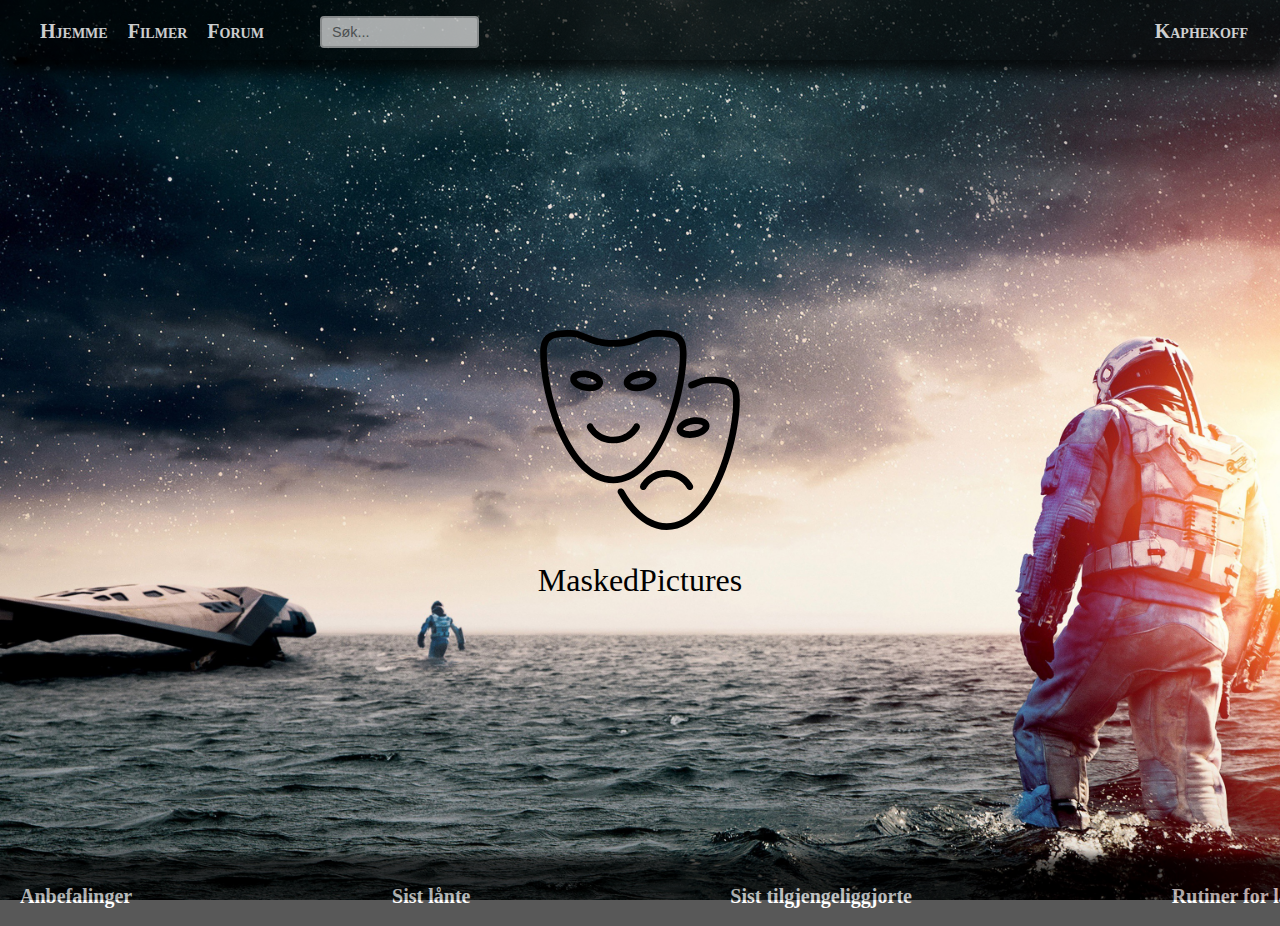
==== index.html @ 5733257c "ymse" ====
<!DOCTYPE html>
<html>
<head>
	<!-- Vi har benyttet title og icon for å sette inn tittel og fanebildet -->
	<title> MaskedPictures </title>
	<link rel="icon" href="pics/teat.png">
	<link rel="stylesheet" type="text/css" href="css/stylesheet.css">
	<link rel="stylesheet" type="text/css" href="css/androidtest.css">
	<style type="text/css">
		.fyll { /*Bakgrunnsbilde varierer fra side til side, og legges derfor inn direkte i html-doc*/
			background-image: url("pics/stella.jpg");
		}
	</style>
	<script type="text/javascript" src="scripts/buttons.js"></script>
	<meta charset="utf-8">
	<meta name="viewport" content="width=device-width, intial-scale=1">
</head>


<body>
	<div class="container">
		<div class="fyll">
			<div class="header">
				<div id="upperHead">
					<div class="mainbar">
						<ul>
							<li> <a href="index.html"> Hjemme </a></li>
							<li> <a href="filmer.html"> Filmer </a></li>
							<li> <a href="#"> Forum </a></li>

						</ul>
					</div><!--.mainbar-->

					<div class="søkefelt"> <!--Flyttet hit for androidtest-->
						<form><input type="text" name="søk" placeholder="Søk..."></form>
					</div><!--.søkefelt-->

					<div class="menyKnapp">
						<ul>
							<li class="meny" id="kaphe"> <a href="#"> Kaphekoff </a> 
								<div class="dropned">
									<a href="#"> Mine lån </a>
									<a href="#"> Min ønskeliste </a>
									<a href="#" title="Trykk her for å logge inn/ut" id="loggUtInn" onclick="loggUtInn();return false">Logg ut</a>
								</div>
							</li>
						</ul>
					</div><!--.menyKnapp-->
					<div class="mobilMeny">
						<a href="#" id="menyIkon" onclick="sprettMeny();return false"><img src="pics/menu-512.png" alt="menu button"></a>
					</div><!--.mobilMeny-->
				</div><!--#upperHead-->
				<div id="mobildrop">
					<ul>
						<li> <a href="index.html"> Hjemme </a></li>
						<li> <a href="filmer.html"> Filmer </a></li>
						<li> <a href="#"> Forum </a></li>
					</ul>
				</div>
			</div><!--.header-->
			<div class="logo">
				<img id="teat" src="pics/teat.svg" alt="Logo">
				<p> MaskedPictures </p>
			</div>

			<div id="allContent">
				<ul id="filmList">

					<li class="meny"> <a href="#">Anbefalinger</a>
						<div class="dropOpp">
							<div class="miniContent">
								<img class="miniPicture" src="pics/theint.jpg" alt="Intouchables">
								<p class="miniText">

									<a href="theint.html">The Intouchables (2011) </a>


								</p>
							</div>	<!--movieContent-->
						</div>
					</li>

					<li class="meny"> <a href="#">Sist lånte</a>
						<div class="dropOpp">
							<div class="miniContent">
								<img class="miniPicture" src="pics/lb2.jpg" alt="Lunchbox">
								<p class="miniText">

									<a href="Lunchbox.html">The Lunchbox (2013) </a>


								</p>
							</div>	<!--movieContent-->



							<div class="miniContent">
								<img class="miniPicture" src="pics/theint.jpg" alt="Inouchables">
								<p class="miniText">

									<a href="theint.html">The Intouchables (2011) </a>


								</p>
							</div>	<!--movieContent-->
						</div>
					</li>

					<li class="meny"> <a href="#">Sist tilgjengeliggjorte</a>
						<div class="dropOpp">
							<div class="miniContent">
								<img class="miniPicture" src="pics/mi_1.jpg" alt="Mission Impossible">
								<p class="miniText">

									<a href="MI.html">Mission:Impossible (1996) </a>


								</p>
							</div>	<!--movieContent-->
						</div>
					</li>

					<li class="meny"> <a href="#">Rutiner for lån</a>
						<div id="rutineDrop">
							<div id="rutineContent">
								<div id="rutineText">
									<p> Rutiner <br><br>
										1. Følgende kan låne: staben ved Institutt for informasjons- og medievitenskap, studenter ved instituttet, på grunnlag av faglig begrunnelse, andre ved UIB etter særlig avtale for et avgrenset tidsrom eller for et avgrenset prosjekt.
										<br><br>
										2. Bestillnger vil bli effektuert hver arbeidsdag mellom klokken 14:00 og 15:00.
										<br><br>
										3. Ansatte ved instituttet får filmen lagt i posthyllen, studenter og andre får tilbakemelding om hvor og når filmen kan hentes.
										<br><br>
										4. For alt utlån gjelder en generell regel om lånetid på 1 uke, som kan forlenges med ytterlige en uke. Ønskes en film lånt over en lengre periode må dette begrunnes, og hver enkelt forespørsel vil bli vurdert.
										<br><br>
										5. Film skal leveres tilbake i posthyllen merket retur av film

									</p>
								</div>
							</div>
						</div>
					</li>
				</ul>
			</div>
		</div><!--.fyll-->
	</div><!--.container-->
</body>
</html>
---- css/stylesheet.css ----
body, html {
	/*background: -webkit-repeating-linear-gradient(#cccccc,#dddddd,#eeeeee,#dddddd,#cccccc);
	background: repeating-linear-gradient(#cccccc,#dddddd,#cccccc);*/
	background: url('pics/blaa.jpg');
	margin: 0;
	padding: 0;
	height: 100%;
	min-height: 100%;
}

.container { /*Pakker inn alt innenfor body */
	height: 100%;
	max-width: 100%;
	margin: 0 auto;

	display: -webkit-box;
	display: -ms-flexbox;
	display: flex;
	-webkit-box-orient: vertical;
	-webkit-box-direction: normal;
	-ms-flex-direction: column;
	flex-direction: column;
}


.fyll { /*Pakker inn alt som skal vises før man blar nedover på siden*/
	background-size: cover;
	background-repeat: no-repeat;
	background-position: center;
	background-attachment: fixed;

	height: 100%;
	width: 100%;

	display: -webkit-box;
	display: -ms-flexbox;
	display: flex;
	-webkit-box-flex: 0;
	-ms-flex: 0 0 auto;
	flex: 0 0 auto;
	-webkit-box-orient: vertical;
	-webkit-box-direction: normal;
	-ms-flex-direction: column;
	flex-direction: column;
	-webkit-box-pack: top;
	-ms-flex-pack: top;
	justify-content: top;
	-webkit-box-align: center;
	-ms-flex-align: center;
	align-items: center;
}


.header { /*Pakker inn alle elementene i header*/
	background: rgba(0, 0, 0, 0.65);
	box-shadow: 0px 8px 16px 4px rgba(0, 0, 0, 0.8);

	font-size: 20px;
	font-weight: 600;
	font-family: "Bebas Kai";
	font-variant-caps: small-caps;

	min-height: 60px;
	height: 60px;
	width: 100%;
	max-width: 1600px;
	border-radius: 0 0 10px 10px;
	
	display: -webkit-box;
	display: -ms-flexbox;
	display: flex;
	-webkit-box-orient: vertical;
	-webkit-box-direction: normal;
	    -ms-flex-direction: column;
	        flex-direction: column;
}

#upperHead {
	display: -webkit-box;
	display: -ms-flexbox;
	display: flex;
	-webkit-box-orient: horizontal;
	-webkit-box-direction: normal;
	-ms-flex-direction: row;
	flex-direction: row;
	-webkit-box-align: center;
	-ms-flex-align: center;
	align-items: center;
	-webkit-box-pack: justify;
	-ms-flex-pack: justify;
	justify-content: space-between;
}

.header a {
	list-style-type: none;
	text-decoration: none;
	color: white;
}

.header ul {
	list-style-type: none;
}

.mainbar ul, .menyKnapp ul, .dropned {
	opacity: 0.8;

	display: -webkit-box;
	display: -ms-flexbox;
	display: flex;
}

.mainbar ul {
	width: 100%;

	-webkit-box-pack: justify;
	-ms-flex-pack: justify;
	justify-content: space-between;
}

.mainbar li:hover {
	font-size: 22px;
	-webkit-transition-duration: 0.05s;
	transition-duration: 0.05s;
}

.søkefelt {
	opacity: 0.65;

	margin-left: 6rem;

	-webkit-box-flex: 1;
	-ms-flex-positive: 1;
	flex-grow: 1;
}

.søkefelt input[type=text] { /* CSS for å tilpasse søkefeltet når det strekker seg */
	background-color: white;

	font-size: 0.9rem;

	width: 20%;
	min-width: 150px;
	border: 2px solid #ccc;
	border-radius: 4px;
	padding: 6px 30px 6px 10px;

	box-sizing: border-box;
	-webkit-transition: width 0.4s ease-in-out;
	transition: width 0.4s ease-in-out;
}

.søkefelt input[type=text]:focus {
	width: 30%;
}

.menyKnapp {
	margin-right: 2rem;
}

.dropned {
	background-color: black;
	box-shadow: 0px 8px 16px 0px black;
	position: absolute;

	text-align: center;

	border-radius: 10px;

	display: none;
	-webkit-box-orient: vertical;
	-webkit-box-direction: normal;
	-ms-flex-direction: column;
	flex-direction: column;
}

.dropned a {
	padding: 15px 15px;
	text-decoration: none;
	display: block;
	border-radius: 10px;
}

#kaphe:hover .dropned {
	display: -webkit-box;
	display: -ms-flexbox;
	display: flex;
}

.mobilMeny, #mobildrop {
	color: white;

	display: none;
	-webkit-box-orient: vertical;
	-webkit-box-direction: normal;
    -ms-flex-direction: column;
	flex-direction: column;
	justify-content: space-around;
}

#menyIkon img {
	width: 40px;
	height: 40px;
}

#mobildrop {
	font-size: 24px;
	font-weight: 600;

	margin: 0;
}

#mobildrop * {
	margin: 10px 0;
	margin-left: -4px;
}

@media (max-width: 650px) {
	/*mediaqueries som håndterer header på mobile enheter*/
	.header {
		font-size: 3.2vw;

		height: auto;
		min-height: 0;
	}

	.søkefelt {
		margin: 0;

		-webkit-box-flex: 1;
		-ms-flex-positive: 1;
		flex-grow: 1;
	}

	.søkefelt input[type=text] {
		margin: 0;
		width: 100%;

		-webkit-box-flex: 1;
	    -ms-flex-positive: 1;
        flex-grow: 1;
	}

	.søkefelt input[type=text]:focus {
		width: 100%;
	}

	.mainbar, .mainbar *, #kaphe {
		display: none;
	}

	.mobilMeny * {
		display: -webkit-box;
		display: -ms-flexbox;
		display: flex;
		-webkit-box-orient: vertical;
		-webkit-box-direction: normal;
	    -ms-flex-direction: column;
        flex-direction: column;
	}

	#mobildrop {
		list-style-type: none;
	}

	.mobilMeny, #menyIkon, #menyIkon img {	
		margin: 1px;

		display: -webkit-box;
		display: -ms-flexbox;
		display: flex;
	}

	#mobildrop {
		display: none;
	}

	.logo {
		font-size: 5vw;
	}

	#teat {
		height: 30vw;
	}
}
/*
Her slutter header-elementer---------------------------------------------------------
*/


.logo { /*Pakker inn MaskedPictures-logo og tekst*/
	font-size: 2rem;
	font-family: impact;
	text-align: center;

	height: 100%;
	
	display: -webkit-box;
	display: -ms-flexbox;	
	display: flex;
	-webkit-box-orient: vertical;
	-webkit-box-direction: normal;
	-ms-flex-direction: column;
	flex-direction: column;
	-webkit-box-pack: center;
	-ms-flex-pack: center;
	justify-content: center;
}

#teat {
	height: 200px;
}
/*
Her slutter fyll-elementer---------------------------------------------------------
*/

#allContent {

}

#filmList{
    position: absolute;
    -webkit-transform: translate(-50%, 50%);
	transform: translate(-50%, 50%);
    margin-top: -5%;
    background-color: black;
	box-shadow: 0px 0px 10px 10px black;
	opacity: 0.65;
	font-size: 20px;
	font-weight: 600;
	font-family: "Bebas Kai";
	min-height: 60px;
	width: 100%;
	max-width: 1600px;
	border-radius: 10px 10px 10px 10px;
	display: -webkit-box;
	display: -ms-flexbox;
	display: flex;
	-webkit-box-orient: horizontal;
	-webkit-box-direction: normal;
	-ms-flex-direction: row;
	flex-direction: row;
	-webkit-box-align: center;
	-ms-flex-align: center;
	align-items: center;
	-webkit-box-pack: justify;
	-ms-flex-pack: justify;
	justify-content: space-between;
    
}


.meny a{
    list-style-type: none;
	text-decoration: none;
	color: white;

}

.dropOpp {
	background-color: black;
	box-shadow: 0px 8px 16px 0px black;
	position: absolute;
    margin-left: -2%;
	text-align: center;
	border-radius: 10px;
	display: none;
	-webkit-box-orient: vertical;
	-webkit-box-direction: normal;
	-ms-flex-direction: column;
	flex-direction: column;
}

.dropOpp a {
	padding: 15px 15px;
	text-decoration: none;
	display: block;
	border-radius: 10px;
    
}

.meny:hover .dropOpp {
	display: -webkit-box;
	display: -ms-flexbox;
	display: flex;
    bottom: 100%;
}


#rutineDrop{
    background-color: black;
	box-shadow: 0px 8px 16px 0px black;
	position: absolute;
    margin-left: -15%;
	text-align: center;
	border-radius: 10px;
	display: none;
	-webkit-box-orient: vertical;
	-webkit-box-direction: normal;
	-ms-flex-direction: column;
	flex-direction: column;
}

#rutineDrop p{
    padding: 15px 15px;
	text-decoration: none;
	display: block;
	border-radius: 10px;
}
.meny:hover #rutineDrop {
	display: -webkit-box;
	display: -ms-flexbox;
	display: flex;
    bottom: 100%;
    
}

#rutineText{
    font-size: 1.5vh;
	text-align: center;
	font-family: "Bebas Kai";	
	color: white;
}
#rutineContent{
    display: flex;
    height: 42vh;
	width: 20vw;
	flex-wrap: wrap;
	flex-direction: row;
	justify-content: space-between;
	background-color: rgba(0,0,0,0.5);
	align-items: baseline;
	padding: 0 4px;
}
.miniContent{
	display: flex;
	height: 10vh;
	width: 20vw;
	flex-wrap: wrap;
	flex-direction: row;
	justify-content: space-between;
	background-color: rgba(0,0,0,0.5);
	align-items: baseline;
	padding: 0 4px;
}


.miniPicture{
    height: 10vh;
    max-width: 12vh;
}
.miniText{
    
    font-size: 2vh;
    flex-basis: 25vh;
	align-self: center;
	text-align: center;
	font-family: "Bebas Kai";	
	color: white;
}


#txt {
	position: relative;
	color: #FFFFFF;
	top: 20%;

}

/* Posisjonerer spesifikk tekst på bildet */
.tekstar{
	-ms-flex-line-pack: center;
	align-content: center;
	float:center;
	text-align: center;
	font-size: 2em;
	font-family: impact;
	color: black;
}


.Overskrift{
	font-family: "Times New Roman";
	font-size: 3em;
	-ms-flex-line-pack: center;
	align-content: center;
	float:center;
	text-align: center;
	position: absolute;
	margin-top: 10%;
	left: 50%;
	margin-right: -50%;
	-webkit-transform: translate(-50%, -50%);
	transform: translate(-50%, -50%)
}

.Overskrift1{
	font-family: "Times New Roman";
	font-size: 3em;
	-ms-flex-line-pack: center;
	align-content: center;
	float:center;
	text-align: center;
	position: absolute;
	margin-top: 25%;
	left: 50%;
	margin-right: -50%;
	-webkit-transform: translate(-50%, -50%);
	transform: translate(-50%, -50%)
}

.content {
	width: 60%;
	position: absolute;
	margin-top: 15%;
	left: 50%;
	margin-right: -50%;
	font-family: Times;
	font-size: 1.5em;
	-ms-flex-line-pack: center;
	align-content: center;
	float: center;
	
	-webkit-transform: translate(-50%, 25%);
	
	transform: translate(-50%, 25%)

}
.content1 {
	width: 60%;
	position: absolute;
	margin-top: 40%;
	left: 50%;
	margin-right: -50%;
    margin-bottom: 10%;
	font-family: Times;
	font-size: 1.5em;
	-ms-flex-line-pack: center;
	align-content: center;
	float: center;
	
	-webkit-transform: translate(-50%, 25%);
	
	transform: translate(-50%, 25%)

}
#restrainKnapp{
    display: flex;
    justify-content: center;
}

#leiKnapp{
    border-radius: 10px;
    background-color: lime;
    text-align: center;
    width: 5%;
    
}
#leiKnapp a{
    color: black;
    text-decoration: none;
}
#leiKnapp:hover{
    background-color: darkgreen;
}

.stjerner > span:hover:before {
   content: "\2605";
   position: absolute;
    color: yellow;
}

.stjerner {
  unicode-bidi: bidi-override;
  direction: rtl;
    font-size: 2em;
    text-align: center;
}
.stjerner > span {
  display: inline-block;
  position: relative;
  width: 1.1em;
}
.stjerner > span:hover:before,
.stjerner > span:hover ~ span:before {
   content: "\2605";
   position: absolute;
    color: yellow;
}
/*Filmer*/
.film-container {
	padding: 0;
	margin: 0;
	
	display: -webkit-box;
	display: -ms-flexbox;
	display: flex;
	
	-webkit-flex-flow: row wrap;
}

.film-item {

	padding: 5px;
	width: 55%;
	height: 400px;
	margin-top: 3.5%;
	margin-left: -1%;
	line-height: 290px;
	color: white;
	font-weight: bold;
	font-size: 3em;
	text-align: center;
}

.film-item1 {

	padding: 5px;
	width: 55%;
	height: 400px;
	margin-left: 45.5%;
	line-height: 290px;
	color: white;
	font-weight: bold;
	font-size: 3em;
	text-align: center;
}

.film-item2 {

	padding: 5px;
	width: 55%;
	height: 400px;
	margin-left: -1%;
	line-height: 290px;
	color: white;
	font-weight: bold;
	font-size: 3em;
	text-align: center;
}
.movieContent{
	display: -webkit-box;
	display: -ms-flexbox;
	display: flex;
	height: 100vh;
	width: 70vw;
	-ms-flex-wrap: wrap;
	    flex-wrap: wrap;
	-webkit-box-orient: horizontal;
	-webkit-box-direction: normal;
	    -ms-flex-direction: row;
	        flex-direction: row;
	-webkit-box-pack: justify;
	    -ms-flex-pack: justify;
	        justify-content: space-between;
	background-color: rgba(0,0,0,0.5);
	-webkit-box-align: baseline;
	    -ms-flex-align: baseline;
	        align-items: baseline;
	padding: 0 4px;
}
.movieText {
	-ms-flex-preferred-size: 60vh;
	    flex-basis: 60vh;
	-ms-flex-item-align: center;
	    -ms-grid-row-align: center;
	    align-self: center;
	text-align: center;
	font-family: "Bebas Kai";	
	color: white;
}

.moviePicture{
	-ms-flex-item-align: start;
	    align-self: flex-start;
	height: 30vh;

}
#oneHead {
	font-style: "Bebas Kai";
	font-size: 10vh;
}
.movieText a  {
	font-family: Impact;
	text-decoration: none;
	color: #997A92;
	font-size: 3vh;
}
.indexContent{
	display: -webkit-box;
	display: -ms-flexbox;
	display: flex;
	height: 60vh;
	width: 80vw;
	-webkit-box-orient: vertical;
	-webkit-box-direction: normal;
	    -ms-flex-direction: column;
	        flex-direction: column;
	-ms-flex-line-pack: center;
	    align-content: center; 
	-ms-flex-pack: distribute; 
	    justify-content: space-around;
}
.indexPicture{
	-ms-flex-item-align: center;
	    -ms-grid-row-align: center;
	    align-self: center;
	width: 15vw;
	height: auto;
}
.indexText{
	-ms-flex-item-align: center;
	    -ms-grid-row-align: center;
	    align-self: center;
	font-family: "Bebas Kai";
	font-size: 6vh;
}
---- css/androidtest.css ----
@media (max-width: ?) {
	/*Her skal det komme regler for menybaren på bunnen av index.*/
}
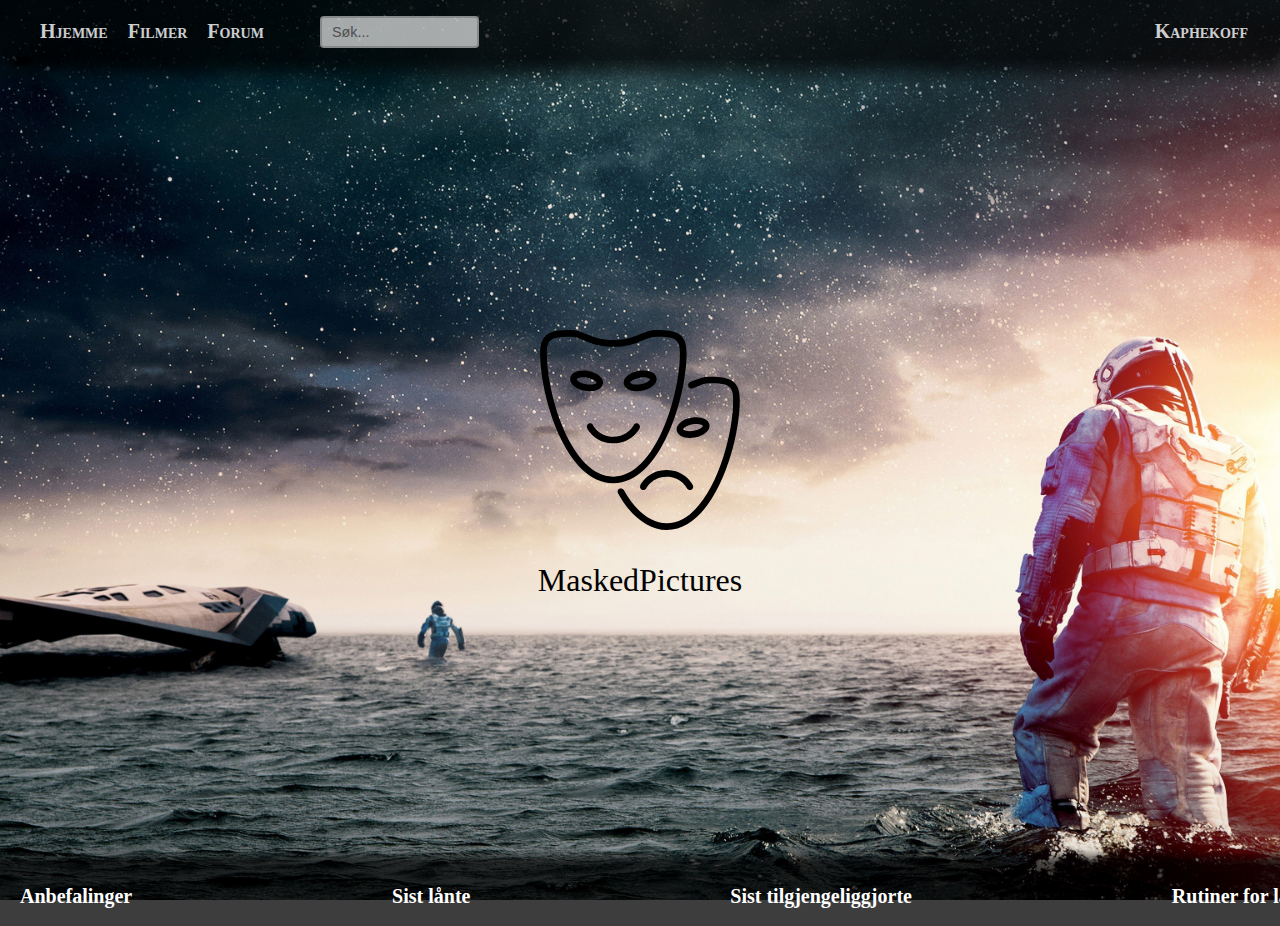
==== commit f4c3333c: ".filmvisning @filmer" ====
--- a/index.html
+++ b/index.html
@@ -76,7 +76,7 @@
 
 
 								</p>
-							</div>	<!--movieContent-->
+							</div>	<!--miniContent-->
 						</div>
 					</li>
 
@@ -90,7 +90,7 @@
 
 
 								</p>
-							</div>	<!--movieContent-->
+							</div>	<!--miniContent-->
 
 
 
@@ -102,7 +102,7 @@
 
 
 								</p>
-							</div>	<!--movieContent-->
+							</div>	<!--miniContent-->
 						</div>
 					</li>
 
@@ -116,7 +116,7 @@
 
 
 								</p>
-							</div>	<!--movieContent-->
+							</div>	<!--miniContent-->
 						</div>
 					</li>
 
@@ -140,8 +140,8 @@
 							</div>
 						</div>
 					</li>
-				</ul>
-			</div>
+				</ul><!--#filmList-->
+			</div><!--#allContent-->
 		</div><!--.fyll-->
 	</div><!--.container-->
 </body>
--- a/css/stylesheet.css
+++ b/css/stylesheet.css
@@ -1,7 +1,109 @@
+@media (max-width: 1000px) {
+	/*Håndterer filmer.html når mindre enn 1000px bredt*/
+	.movieContent {
+		flex-direction: column;
+	}
+
+	.moviePicture {
+		min-width: 80%;
+		order: 2;
+	}
+
+	.movieText {
+		min-width: 80%
+	}
+
+	.movieText a {
+		font-size: 1.5rem;
+	}
+}
+
+@media (max-width: 768px) {
+	/*Håndterer filmer.html når mindre enn iPad*/
+	.filmvisning {
+		min-width: 100%;
+	}
+}
+
+@media (max-width: 1200px) {
+	/*Fjerner bar på bunnen av index når skjerm blir for liten*/
+	#allContent {
+		display: none;
+	}
+}
+
+@media (max-width: 650px) {
+	/*mediaqueries som håndterer header på mobile enheter*/
+	.header {
+		font-size: 3.2vw;
+
+		height: auto;
+		min-height: 0;
+	}
+
+	.søkefelt {
+		margin: 0;
+
+		-webkit-box-flex: 1;
+		-ms-flex-positive: 1;
+		flex-grow: 1;
+	}
+
+	.søkefelt input[type=text] {
+		margin: 0;
+		width: 100%;
+
+		-webkit-box-flex: 1;
+	    -ms-flex-positive: 1;
+        flex-grow: 1;
+	}
+
+	.søkefelt input[type=text]:focus {
+		width: 100%;
+	}
+
+	.mainbar, .mainbar *, #kaphe {
+		display: none;
+	}
+
+	.mobilMeny * {
+		display: -webkit-box;
+		display: -ms-flexbox;
+		display: flex;
+		-webkit-box-orient: vertical;
+		-webkit-box-direction: normal;
+	    -ms-flex-direction: column;
+        flex-direction: column;
+	}
+
+	#mobildrop {
+		list-style-type: none;
+	}
+
+	.mobilMeny, #menyIkon, #menyIkon img {	
+		margin: 1px;
+
+		display: -webkit-box;
+		display: -ms-flexbox;
+		display: flex;
+	}
+
+	#mobildrop {
+		display: none;
+	}
+
+	.logo {
+		font-size: 5vw;
+	}
+
+	#teat {
+		height: 30vw;
+	}
+}
+
 body, html {
-	/*background: -webkit-repeating-linear-gradient(#cccccc,#dddddd,#eeeeee,#dddddd,#cccccc);
-	background: repeating-linear-gradient(#cccccc,#dddddd,#cccccc);*/
-	background: url('pics/blaa.jpg');
+	background: -webkit-repeating-linear-gradient(#cccccc,#dddddd,#eeeeee,#dddddd,#cccccc);
+	background: repeating-linear-gradient(#cccccc,#dddddd,#cccccc);
 	margin: 0;
 	padding: 0;
 	height: 100%;
@@ -50,10 +152,13 @@
 	align-items: center;
 }
 
+#film-fyll { /*Unik for filmer-siden, siden fyll-div der må være lengre*/
+	height: auto;
+}
 
 .header { /*Pakker inn alle elementene i header*/
-	background: rgba(0, 0, 0, 0.65);
-	box-shadow: 0px 8px 16px 4px rgba(0, 0, 0, 0.8);
+	background: rgba(0, 0, 0, 0.7);
+	box-shadow: 0px 8px 16px 4px rgba(0, 0, 0, 0.7);
 
 	font-size: 20px;
 	font-weight: 600;
@@ -213,75 +318,6 @@
 	margin: 10px 0;
 	margin-left: -4px;
 }
-
-@media (max-width: 650px) {
-	/*mediaqueries som håndterer header på mobile enheter*/
-	.header {
-		font-size: 3.2vw;
-
-		height: auto;
-		min-height: 0;
-	}
-
-	.søkefelt {
-		margin: 0;
-
-		-webkit-box-flex: 1;
-		-ms-flex-positive: 1;
-		flex-grow: 1;
-	}
-
-	.søkefelt input[type=text] {
-		margin: 0;
-		width: 100%;
-
-		-webkit-box-flex: 1;
-	    -ms-flex-positive: 1;
-        flex-grow: 1;
-	}
-
-	.søkefelt input[type=text]:focus {
-		width: 100%;
-	}
-
-	.mainbar, .mainbar *, #kaphe {
-		display: none;
-	}
-
-	.mobilMeny * {
-		display: -webkit-box;
-		display: -ms-flexbox;
-		display: flex;
-		-webkit-box-orient: vertical;
-		-webkit-box-direction: normal;
-	    -ms-flex-direction: column;
-        flex-direction: column;
-	}
-
-	#mobildrop {
-		list-style-type: none;
-	}
-
-	.mobilMeny, #menyIkon, #menyIkon img {	
-		margin: 1px;
-
-		display: -webkit-box;
-		display: -ms-flexbox;
-		display: flex;
-	}
-
-	#mobildrop {
-		display: none;
-	}
-
-	.logo {
-		font-size: 5vw;
-	}
-
-	#teat {
-		height: 30vw;
-	}
-}
 /*
 Her slutter header-elementer---------------------------------------------------------
 */
@@ -313,25 +349,46 @@
 Her slutter fyll-elementer---------------------------------------------------------
 */
 
-#allContent {
-
-}
-
-#filmList{
-    position: absolute;
-    -webkit-transform: translate(-50%, 50%);
-	transform: translate(-50%, 50%);
-    margin-top: -5%;
-    background-color: black;
-	box-shadow: 0px 0px 10px 10px black;
-	opacity: 0.65;
+#allContent {/*
+    background-color: rgba(0, 0, 0, 0.7);
+	box-shadow: 0px 0px 10px 10px rgba(0, 0, 0, 0.7);
 	font-size: 20px;
 	font-weight: 600;
 	font-family: "Bebas Kai";
 	min-height: 60px;
 	width: 100%;
 	max-width: 1600px;
-	border-radius: 10px 10px 10px 10px;
+	border-radius: 10px 10px 0 0;
+	display: -webkit-box;
+	display: -ms-flexbox;
+	display: flex;
+	-webkit-box-orient: horizontal;
+	-webkit-box-direction: normal;
+	-ms-flex-direction: row;
+	flex-direction: row;
+	-webkit-box-align: center;
+	-ms-flex-align: center;
+	align-items: center;
+	-webkit-box-pack: justify;
+	-ms-flex-pack: justify;
+	justify-content: space-between;*/
+}
+
+#filmList{
+    position: absolute;
+    -webkit-transform: translate(-50%, 50%);
+	transform: translate(-50%, 50%);
+    margin-top: -5%;
+    background-color: rgba(0, 0, 0, 0.7);
+	box-shadow: 0px 0px 10px 10px rgba(0, 0, 0, 0.7);
+	font-size: 20px;
+	font-weight: 600;
+	font-family: "Bebas Kai";
+	list-style-type: none;
+	min-height: 60px;
+	width: 100%;
+	max-width: 1600px;
+	border-radius: 10px 10px 0 0;
 	display: -webkit-box;
 	display: -ms-flexbox;
 	display: flex;
@@ -345,12 +402,9 @@
 	-webkit-box-pack: justify;
 	-ms-flex-pack: justify;
 	justify-content: space-between;
-    
-}
-
+}
 
 .meny a{
-    list-style-type: none;
 	text-decoration: none;
 	color: white;
 
@@ -368,6 +422,7 @@
 	-webkit-box-direction: normal;
 	-ms-flex-direction: column;
 	flex-direction: column;
+	position: absolute;
 }
 
 .dropOpp a {
@@ -381,7 +436,7 @@
 .meny:hover .dropOpp {
 	display: -webkit-box;
 	display: -ms-flexbox;
-	display: flex;
+	display: block;
     bottom: 100%;
 }
 
@@ -637,30 +692,37 @@
 	font-size: 3em;
 	text-align: center;
 }
+
+.filmvisning {
+	background-color: rgba(0,0,0,0.5);
+
+	width: 70%;
+
+	display: flex;
+	flex-direction: column;
+}
+
 .movieContent{
-	display: -webkit-box;
-	display: -ms-flexbox;
-	display: flex;
-	height: 100vh;
-	width: 70vw;
+	background: rgba(1, 1, 1, 0.5);
+	border-radius: 10px 10px 10px 10px;
+
+    padding: 12px;
+	margin: 0px 10px;
+
+	display: -webkit-box;
+	display: -ms-flexbox;
+	display: flex;
 	-ms-flex-wrap: wrap;
 	    flex-wrap: wrap;
-	-webkit-box-orient: horizontal;
-	-webkit-box-direction: normal;
-	    -ms-flex-direction: row;
-	        flex-direction: row;
 	-webkit-box-pack: justify;
 	    -ms-flex-pack: justify;
 	        justify-content: space-between;
-	background-color: rgba(0,0,0,0.5);
-	-webkit-box-align: baseline;
-	    -ms-flex-align: baseline;
-	        align-items: baseline;
-	padding: 0 4px;
 }
 .movieText {
-	-ms-flex-preferred-size: 60vh;
-	    flex-basis: 60vh;
+	font-size: 1rem;
+
+	width: 30vw;
+
 	-ms-flex-item-align: center;
 	    -ms-grid-row-align: center;
 	    align-self: center;
@@ -670,9 +732,8 @@
 }
 
 .moviePicture{
-	-ms-flex-item-align: start;
-	    align-self: flex-start;
-	height: 30vh;
+    align-self: center;
+	width: 30vw;
 
 }
 #oneHead {
@@ -683,7 +744,7 @@
 	font-family: Impact;
 	text-decoration: none;
 	color: #997A92;
-	font-size: 3vh;
+	font-size: 1.5rem;
 }
 .indexContent{
 	display: -webkit-box;
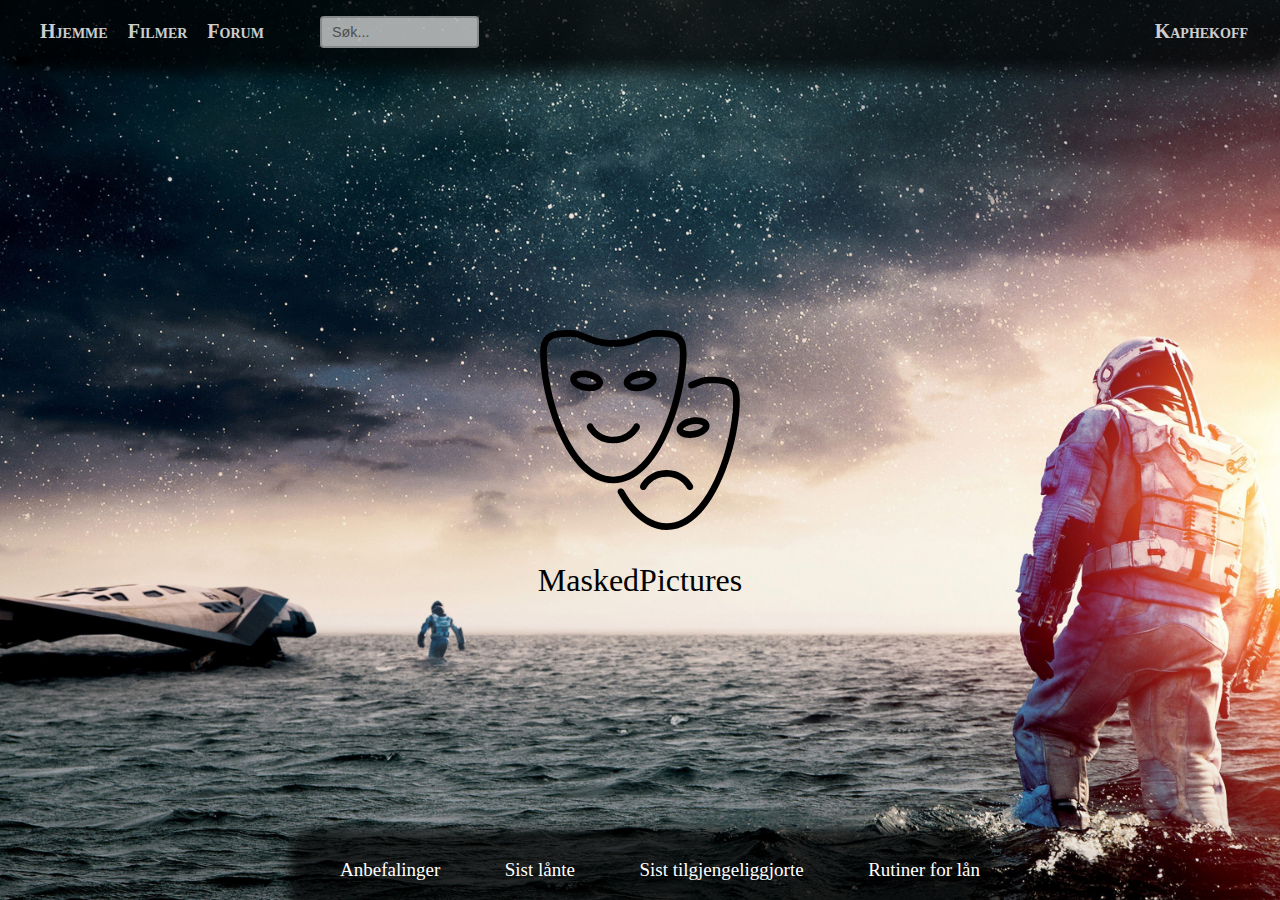
==== commit f2a3e3cd: "Siste innspurt" ====
--- a/index.html
+++ b/index.html
@@ -3,13 +3,12 @@
 <head>
 	<!-- Vi har benyttet title og icon for å sette inn tittel og fanebildet -->
 	<title> MaskedPictures </title>
-	<link rel="icon" href="pics/teat.png">
+	<link rel="icon" href="pics/teat.png"><!--pro012-->
 	<link rel="stylesheet" type="text/css" href="css/stylesheet.css">
-	<link rel="stylesheet" type="text/css" href="css/androidtest.css">
 	<style type="text/css">
 		.fyll { /*Bakgrunnsbilde varierer fra side til side, og legges derfor inn direkte i html-doc*/
 			background-image: url("pics/stella.jpg");
-		}
+		}/*skj006*/
 	</style>
 	<script type="text/javascript" src="scripts/buttons.js"></script>
 	<meta charset="utf-8">
@@ -22,7 +21,9 @@
 		<div class="fyll">
 			<div class="header">
 				<div id="upperHead">
-					<div class="mainbar">
+					<div class="mainbar"><!--pro012-->
+                   
+                        
 						<ul>
 							<li> <a href="index.html"> Hjemme </a></li>
 							<li> <a href="filmer.html"> Filmer </a></li>
@@ -31,39 +32,42 @@
 						</ul>
 					</div><!--.mainbar-->
 
-					<div class="søkefelt"> <!--Flyttet hit for androidtest-->
+					<div class="søkefelt"><!--skj006--><!--eva028-->
 						<form><input type="text" name="søk" placeholder="Søk..."></form>
 					</div><!--.søkefelt-->
 
-					<div class="menyKnapp">
+					<div class="menyKnapp"><!--pro012-->
 						<ul>
 							<li class="meny" id="kaphe"> <a href="#"> Kaphekoff </a> 
 								<div class="dropned">
 									<a href="#"> Mine lån </a>
 									<a href="#"> Min ønskeliste </a>
-									<a href="#" title="Trykk her for å logge inn/ut" id="loggUtInn" onclick="loggUtInn();return false">Logg ut</a>
+									<a href="#" title="Trykk her for å logge inn/ut" id="loggUtInn" onclick="loggUtInn();return false">Logg ut</a><!--skj006-->
 								</div>
 							</li>
 						</ul>
 					</div><!--.menyKnapp-->
-					<div class="mobilMeny">
-						<a href="#" id="menyIkon" onclick="sprettMeny();return false"><img src="pics/menu-512.png" alt="menu button"></a>
+					<div class="mobilMeny"><!--skj006-->
+						<a href="#" id="menyIkon" onclick="sprettMeny();return false"><img src="pics/taxes-menu-icon.png" alt="menu button"></a>
 					</div><!--.mobilMeny-->
-				</div><!--#upperHead-->
+				</div><!--#upperHead--><!--skj006-->
 				<div id="mobildrop">
-					<ul>
+					<ul><!--skj006-->
 						<li> <a href="index.html"> Hjemme </a></li>
 						<li> <a href="filmer.html"> Filmer </a></li>
 						<li> <a href="#"> Forum </a></li>
 					</ul>
 				</div>
 			</div><!--.header-->
-			<div class="logo">
+			<div class="logo"><!--pro012-->
 				<img id="teat" src="pics/teat.svg" alt="Logo">
 				<p> MaskedPictures </p>
 			</div>
+            
+            
 
-			<div id="allContent">
+			<div id="allContent"><!--pro012-->
+                     <!--Header som holder seg på bunnen av siden. Når du hoverer over knappene spretter de nye boksene opp-->
 				<ul id="filmList">
 
 					<li class="meny"> <a href="#">Anbefalinger</a>
@@ -95,7 +99,7 @@
 
 
 							<div class="miniContent">
-								<img class="miniPicture" src="pics/theint.jpg" alt="Inouchables">
+								<img class="miniPicture" src="pics/theint.jpg" alt="Intouchables">
 								<p class="miniText">
 
 									<a href="theint.html">The Intouchables (2011) </a>
@@ -120,7 +124,7 @@
 						</div>
 					</li>
 
-					<li class="meny"> <a href="#">Rutiner for lån</a>
+					<li class="meny"> <a href="#">Rutiner for lån</a><!--pro012-->
 						<div id="rutineDrop">
 							<div id="rutineContent">
 								<div id="rutineText">
@@ -142,7 +146,7 @@
 					</li>
 				</ul><!--#filmList-->
 			</div><!--#allContent-->
-		</div><!--.fyll-->
-	</div><!--.container-->
+		</div><!--.fyll--><!--skj006-->
+	</div><!--.container--><!--skj006-->
 </body>
 </html>--- a/css/stylesheet.css
+++ b/css/stylesheet.css
@@ -1,108 +1,6 @@
-@media (max-width: 1000px) {
-	/*Håndterer filmer.html når mindre enn 1000px bredt*/
-	.movieContent {
-		flex-direction: column;
-	}
-
-	.moviePicture {
-		min-width: 80%;
-		order: 2;
-	}
-
-	.movieText {
-		min-width: 80%
-	}
-
-	.movieText a {
-		font-size: 1.5rem;
-	}
-}
-
-@media (max-width: 768px) {
-	/*Håndterer filmer.html når mindre enn iPad*/
-	.filmvisning {
-		min-width: 100%;
-	}
-}
-
-@media (max-width: 1200px) {
-	/*Fjerner bar på bunnen av index når skjerm blir for liten*/
-	#allContent {
-		display: none;
-	}
-}
-
-@media (max-width: 650px) {
-	/*mediaqueries som håndterer header på mobile enheter*/
-	.header {
-		font-size: 3.2vw;
-
-		height: auto;
-		min-height: 0;
-	}
-
-	.søkefelt {
-		margin: 0;
-
-		-webkit-box-flex: 1;
-		-ms-flex-positive: 1;
-		flex-grow: 1;
-	}
-
-	.søkefelt input[type=text] {
-		margin: 0;
-		width: 100%;
-
-		-webkit-box-flex: 1;
-	    -ms-flex-positive: 1;
-        flex-grow: 1;
-	}
-
-	.søkefelt input[type=text]:focus {
-		width: 100%;
-	}
-
-	.mainbar, .mainbar *, #kaphe {
-		display: none;
-	}
-
-	.mobilMeny * {
-		display: -webkit-box;
-		display: -ms-flexbox;
-		display: flex;
-		-webkit-box-orient: vertical;
-		-webkit-box-direction: normal;
-	    -ms-flex-direction: column;
-        flex-direction: column;
-	}
-
-	#mobildrop {
-		list-style-type: none;
-	}
-
-	.mobilMeny, #menyIkon, #menyIkon img {	
-		margin: 1px;
-
-		display: -webkit-box;
-		display: -ms-flexbox;
-		display: flex;
-	}
-
-	#mobildrop {
-		display: none;
-	}
-
-	.logo {
-		font-size: 5vw;
-	}
-
-	#teat {
-		height: 30vw;
-	}
-}
-
-body, html {
+body, html {/*skj006*/
 	background: -webkit-repeating-linear-gradient(#cccccc,#dddddd,#eeeeee,#dddddd,#cccccc);
+	background: -webkit-repeating-linear-gradient(#cccccc,#dddddd,#cccccc);
 	background: repeating-linear-gradient(#cccccc,#dddddd,#cccccc);
 	margin: 0;
 	padding: 0;
@@ -110,7 +8,7 @@
 	min-height: 100%;
 }
 
-.container { /*Pakker inn alt innenfor body */
+.container { /*Pakker inn alt innenfor body *//*skj006*/
 	height: 100%;
 	max-width: 100%;
 	margin: 0 auto;
@@ -125,7 +23,7 @@
 }
 
 
-.fyll { /*Pakker inn alt som skal vises før man blar nedover på siden*/
+.fyll { /*Pakker inn alt som skal vises før man blar nedover på siden*//*skj006*/
 	background-size: cover;
 	background-repeat: no-repeat;
 	background-position: center;
@@ -152,11 +50,12 @@
 	align-items: center;
 }
 
-#film-fyll { /*Unik for filmer-siden, siden fyll-div der må være lengre*/
+#film-fyll { /*Unik for filmer-siden, siden fyll-div der må være lengre*//*skj006*/
 	height: auto;
-}
-
-.header { /*Pakker inn alle elementene i header*/
+	min-height: 100%;
+}
+
+.header { /*Pakker inn alle elementene i header*//*skj006*/
 	background: rgba(0, 0, 0, 0.7);
 	box-shadow: 0px 8px 16px 4px rgba(0, 0, 0, 0.7);
 
@@ -180,7 +79,7 @@
 	        flex-direction: column;
 }
 
-#upperHead {
+#upperHead {/*skj006*/
 	display: -webkit-box;
 	display: -ms-flexbox;
 	display: flex;
@@ -196,17 +95,17 @@
 	justify-content: space-between;
 }
 
-.header a {
+.header a {/*Pro012*/
 	list-style-type: none;
 	text-decoration: none;
 	color: white;
 }
 
-.header ul {
+.header ul {/*Pro012*/
 	list-style-type: none;
 }
 
-.mainbar ul, .menyKnapp ul, .dropned {
+.mainbar ul, .menyKnapp ul, .dropned {/*Pro012*/
 	opacity: 0.8;
 
 	display: -webkit-box;
@@ -214,7 +113,7 @@
 	display: flex;
 }
 
-.mainbar ul {
+.mainbar ul {/*Pro012*/
 	width: 100%;
 
 	-webkit-box-pack: justify;
@@ -222,13 +121,13 @@
 	justify-content: space-between;
 }
 
-.mainbar li:hover {
+.mainbar li:hover {/*Pro012*/
 	font-size: 22px;
 	-webkit-transition-duration: 0.05s;
 	transition-duration: 0.05s;
 }
 
-.søkefelt {
+.søkefelt {/*eva028*/
 	opacity: 0.65;
 
 	margin-left: 6rem;
@@ -238,7 +137,7 @@
 	flex-grow: 1;
 }
 
-.søkefelt input[type=text] { /* CSS for å tilpasse søkefeltet når det strekker seg */
+.søkefelt input[type=text] { /* CSS for å tilpasse søkefeltet når det strekker seg *//*eva028*/
 	background-color: white;
 
 	font-size: 0.9rem;
@@ -258,11 +157,11 @@
 	width: 30%;
 }
 
-.menyKnapp {
+.menyKnapp {/*Pro012*/
 	margin-right: 2rem;
 }
 
-.dropned {
+.dropned {/*Pro012*/
 	background-color: black;
 	box-shadow: 0px 8px 16px 0px black;
 	position: absolute;
@@ -278,20 +177,20 @@
 	flex-direction: column;
 }
 
-.dropned a {
+.dropned a {/*Pro012*/
 	padding: 15px 15px;
 	text-decoration: none;
 	display: block;
 	border-radius: 10px;
 }
 
-#kaphe:hover .dropned {
-	display: -webkit-box;
-	display: -ms-flexbox;
-	display: flex;
-}
-
-.mobilMeny, #mobildrop {
+#kaphe:hover .dropned {/*Pro012*/
+	display: -webkit-box;
+	display: -ms-flexbox;
+	display: flex;
+}
+
+#mobildrop {/*skj006*/
 	color: white;
 
 	display: none;
@@ -299,22 +198,30 @@
 	-webkit-box-direction: normal;
     -ms-flex-direction: column;
 	flex-direction: column;
-	justify-content: space-around;
-}
-
-#menyIkon img {
+	-ms-flex-pack: distribute;
+	    justify-content: space-around;
+}
+
+#menyIkon img {/*skj006*/
 	width: 40px;
 	height: 40px;
 }
 
-#mobildrop {
+#menyIkon {/*skj006*/
+	position: relative;
+	right: 5px;
+
+	display: none;
+}
+
+#mobildrop {/*skj006*/
 	font-size: 24px;
 	font-weight: 600;
 
 	margin: 0;
 }
 
-#mobildrop * {
+#mobildrop * {/*skj006*/
 	margin: 10px 0;
 	margin-left: -4px;
 }
@@ -323,7 +230,7 @@
 */
 
 
-.logo { /*Pakker inn MaskedPictures-logo og tekst*/
+.logo { /*Pakker inn MaskedPictures-logo og tekst*//*skj006*/
 	font-size: 2rem;
 	font-family: impact;
 	text-align: center;
@@ -342,14 +249,17 @@
 	justify-content: center;
 }
 
-#teat {
+#teat {/*Pro012*/
 	height: 200px;
 }
 /*
 Her slutter fyll-elementer---------------------------------------------------------
 */
 
-#allContent {/*
+#allContent {
+
+    /*skj006*/
+	/*
     background-color: rgba(0, 0, 0, 0.7);
 	box-shadow: 0px 0px 10px 10px rgba(0, 0, 0, 0.7);
 	font-size: 20px;
@@ -374,19 +284,19 @@
 	justify-content: space-between;*/
 }
 
-#filmList{
+#filmList{/*Pro012*/
     position: absolute;
     -webkit-transform: translate(-50%, 50%);
 	transform: translate(-50%, 50%);
-    margin-top: -5%;
+    margin-top: -7%;
     background-color: rgba(0, 0, 0, 0.7);
 	box-shadow: 0px 0px 10px 10px rgba(0, 0, 0, 0.7);
 	font-size: 20px;
 	font-weight: 600;
 	font-family: "Bebas Kai";
-	list-style-type: none;
+	list-style-type: none;/*skj006*/
 	min-height: 60px;
-	width: 100%;
+	width: 90%;
 	max-width: 1600px;
 	border-radius: 10px 10px 0 0;
 	display: -webkit-box;
@@ -402,17 +312,17 @@
 	-webkit-box-pack: justify;
 	-ms-flex-pack: justify;
 	justify-content: space-between;
-}
-
-.meny a{
+    
+}
+
+.meny a{/*Pro012*/
 	text-decoration: none;
 	color: white;
-
-}
-
-.dropOpp {
-	background-color: black;
-	box-shadow: 0px 8px 16px 0px black;
+}
+
+.dropOpp {/*Pro012*//*eva028*/
+	background: rgba(0, 0, 0, 0.7);
+	box-shadow: 0px 8px 32px 0px rgba(0, 0, 0, 1);
 	position: absolute;
     margin-left: -2%;
 	text-align: center;
@@ -422,10 +332,9 @@
 	-webkit-box-direction: normal;
 	-ms-flex-direction: column;
 	flex-direction: column;
-	position: absolute;
-}
-
-.dropOpp a {
+}
+
+.dropOpp a {/*Pro012*//*eva028*/
 	padding: 15px 15px;
 	text-decoration: none;
 	display: block;
@@ -433,15 +342,15 @@
     
 }
 
-.meny:hover .dropOpp {
-	display: -webkit-box;
-	display: -ms-flexbox;
-	display: block;
+.meny:hover .dropOpp {/*Pro012*//*eva028*/
+	display: -webkit-box;
+	display: -ms-flexbox;
+	display: flex;
     bottom: 100%;
 }
 
 
-#rutineDrop{
+#rutineDrop{/*Pro012*/
     background-color: black;
 	box-shadow: 0px 8px 16px 0px black;
 	position: absolute;
@@ -455,13 +364,13 @@
 	flex-direction: column;
 }
 
-#rutineDrop p{
+#rutineDrop p{/*Pro012*/
     padding: 15px 15px;
 	text-decoration: none;
 	display: block;
 	border-radius: 10px;
 }
-.meny:hover #rutineDrop {
+.meny:hover #rutineDrop {/*Pro012*/
 	display: -webkit-box;
 	display: -ms-flexbox;
 	display: flex;
@@ -469,60 +378,77 @@
     
 }
 
-#rutineText{
+#rutineText{/*Pro012*/
     font-size: 1.5vh;
 	text-align: center;
 	font-family: "Bebas Kai";	
 	color: white;
 }
-#rutineContent{
+#rutineContent{/*Pro012*/
+	background-color: rgba(0,0,0,0.5);
+    display: -webkit-box;
+    display: -ms-flexbox;
     display: flex;
     height: 42vh;
 	width: 20vw;
-	flex-wrap: wrap;
-	flex-direction: row;
-	justify-content: space-between;
-	background-color: rgba(0,0,0,0.5);
-	align-items: baseline;
+	-ms-flex-wrap: wrap;
+	    flex-wrap: wrap;
+	-webkit-box-orient: horizontal;
+	-webkit-box-direction: normal;
+	    -ms-flex-direction: row;
+	        flex-direction: row;
+	-webkit-box-pack: justify;
+	    -ms-flex-pack: justify;
+	        justify-content: space-between;
+	-webkit-box-align: baseline;
+	    -ms-flex-align: baseline;
+	        align-items: baseline;
 	padding: 0 4px;
 }
-.miniContent{
-	display: flex;
-	height: 10vh;
-	width: 20vw;
-	flex-wrap: wrap;
-	flex-direction: row;
-	justify-content: space-between;
-	background-color: rgba(0,0,0,0.5);
-	align-items: baseline;
-	padding: 0 4px;
-}
-
-
-.miniPicture{
+.miniContent{/*Pro012*/
+	display: -webkit-box;
+	display: -ms-flexbox;
+	display: flex;
+	height: auto;/*skj006*/
+	width: auto;/*skj006*/
+	-ms-flex-wrap: wrap;
+	    flex-wrap: wrap;
+	-webkit-box-orient: horizontal;
+	-webkit-box-direction: normal;
+	    -ms-flex-direction: row;
+	        flex-direction: row;
+	-webkit-box-pack: justify;
+	    -ms-flex-pack: justify;
+	        justify-content: space-between;
+	-webkit-box-align: baseline;
+	    -ms-flex-align: baseline;
+	        align-items: baseline;
+	padding: 10px;
+}
+
+
+.miniPicture{/*Pro012*/
     height: 10vh;
     max-width: 12vh;
 }
-.miniText{
-    
-    font-size: 2vh;
-    flex-basis: 25vh;
-	align-self: center;
+.miniText{/*Pro012*/
+	-ms-flex-item-align: center;
+	    -ms-grid-row-align: center;
+	    align-self: center;
 	text-align: center;
 	font-family: "Bebas Kai";	
 	color: white;
 }
 
 
-#txt {
+#txt {/*eva028*/
 	position: relative;
 	color: #FFFFFF;
 	top: 20%;
-
 }
 
 /* Posisjonerer spesifikk tekst på bildet */
-.tekstar{
+.tekstar{/*Pro012*/
 	-ms-flex-line-pack: center;
 	align-content: center;
 	float:center;
@@ -533,7 +459,7 @@
 }
 
 
-.Overskrift{
+.Overskrift{ /*eva028*/
 	font-family: "Times New Roman";
 	font-size: 3em;
 	-ms-flex-line-pack: center;
@@ -548,7 +474,7 @@
 	transform: translate(-50%, -50%)
 }
 
-.Overskrift1{
+.Overskrift1{ /*eva028*/
 	font-family: "Times New Roman";
 	font-size: 3em;
 	-ms-flex-line-pack: center;
@@ -563,7 +489,7 @@
 	transform: translate(-50%, -50%)
 }
 
-.content {
+.content {/*Pro012*/
 	width: 60%;
 	position: absolute;
 	margin-top: 15%;
@@ -580,7 +506,7 @@
 	transform: translate(-50%, 25%)
 
 }
-.content1 {
+.content1 {/*Pro012*/
 	width: 60%;
 	position: absolute;
 	margin-top: 40%;
@@ -598,51 +524,55 @@
 	transform: translate(-50%, 25%)
 
 }
-#restrainKnapp{
+#restrainKnapp{/*Pro012*//*eva028*/
+    display: -webkit-box;
+    display: -ms-flexbox;
     display: flex;
-    justify-content: center;
-}
-
-#leiKnapp{
+    -webkit-box-pack: center;
+        -ms-flex-pack: center;
+            justify-content: center;
+}
+
+#leiKnapp{/*Pro012*//*eva028*/
     border-radius: 10px;
     background-color: lime;
     text-align: center;
     width: 5%;
     
 }
-#leiKnapp a{
+#leiKnapp a{/*Pro012*//*eva028*/
     color: black;
     text-decoration: none;
 }
-#leiKnapp:hover{
+#leiKnapp:hover{/*Pro012*//*eva028*/
     background-color: darkgreen;
 }
 
-.stjerner > span:hover:before {
+.stjerner > span:hover:before {/*Pro012*//*eva028*/
    content: "\2605";
    position: absolute;
     color: yellow;
 }
 
-.stjerner {
+.stjerner {/*Pro012*//*eva028*/
   unicode-bidi: bidi-override;
   direction: rtl;
     font-size: 2em;
     text-align: center;
 }
-.stjerner > span {
+.stjerner > span {/*Pro012*//*eva028*/
   display: inline-block;
   position: relative;
   width: 1.1em;
 }
 .stjerner > span:hover:before,
-.stjerner > span:hover ~ span:before {
+.stjerner > span:hover ~ span:before {/*Pro012*//*eva028*/
    content: "\2605";
    position: absolute;
     color: yellow;
 }
 /*Filmer*/
-.film-container {
+.film-container {/*eva028*/
 	padding: 0;
 	margin: 0;
 	
@@ -653,7 +583,7 @@
 	-webkit-flex-flow: row wrap;
 }
 
-.film-item {
+.film-item {/*eva028*/
 
 	padding: 5px;
 	width: 55%;
@@ -667,7 +597,7 @@
 	text-align: center;
 }
 
-.film-item1 {
+.film-item1 {/*eva028*/
 
 	padding: 5px;
 	width: 55%;
@@ -680,7 +610,7 @@
 	text-align: center;
 }
 
-.film-item2 {
+.film-item2 {/*eva028*/
 
 	padding: 5px;
 	width: 55%;
@@ -693,35 +623,43 @@
 	text-align: center;
 }
 
-.filmvisning {
+.filmvisning {/*skj006*/
 	background-color: rgba(0,0,0,0.5);
 
+	padding: 10px 0;
+	height: 100%;
 	width: 70%;
-
-	display: flex;
-	flex-direction: column;
-}
-
-.movieContent{
+	max-width: 1400px;
+
+	display: -webkit-box;
+
+	display: -ms-flexbox;
+
+	display: flex;
+	-webkit-box-orient: vertical;
+	-webkit-box-direction: normal;
+	    -ms-flex-direction: column;
+	        flex-direction: column;
+}
+
+.movieContent{ /*eva028*/
 	background: rgba(1, 1, 1, 0.5);
 	border-radius: 10px 10px 10px 10px;
 
-    padding: 12px;
+    padding: 12px;/*skj006*/
 	margin: 0px 10px;
 
 	display: -webkit-box;
 	display: -ms-flexbox;
 	display: flex;
-	-ms-flex-wrap: wrap;
-	    flex-wrap: wrap;
-	-webkit-box-pack: justify;
-	    -ms-flex-pack: justify;
-	        justify-content: space-between;
-}
-.movieText {
+	-ms-flex-pack: distribute;
+	    justify-content: space-around;
+}
+.movieText { /*eva028*/
 	font-size: 1rem;
 
-	width: 30vw;
+	width: 30vw;/*skj006*/
+	max-width: 400px;
 
 	-ms-flex-item-align: center;
 	    -ms-grid-row-align: center;
@@ -731,22 +669,26 @@
 	color: white;
 }
 
-.moviePicture{
-    align-self: center;
-	width: 30vw;
-
-}
-#oneHead {
+.moviePicture{ /*eva028*/
+    -ms-flex-item-align: center;
+        -ms-grid-row-align: center;
+        align-self: center;
+	max-height: 80vh;/*skj006*/
+	max-width: 15vw;/*skj006*/
+	flex: 1 1;
+
+}
+#oneHead { /*eva028*/
 	font-style: "Bebas Kai";
 	font-size: 10vh;
 }
-.movieText a  {
+.movieText a  { /*eva028*/
 	font-family: Impact;
 	text-decoration: none;
 	color: #997A92;
 	font-size: 1.5rem;
 }
-.indexContent{
+.indexContent{ /*eva028*/
 	display: -webkit-box;
 	display: -ms-flexbox;
 	display: flex;
@@ -761,17 +703,194 @@
 	-ms-flex-pack: distribute; 
 	    justify-content: space-around;
 }
-.indexPicture{
+.indexPicture{ /*eva028*/
 	-ms-flex-item-align: center;
 	    -ms-grid-row-align: center;
 	    align-self: center;
 	width: 15vw;
 	height: auto;
 }
-.indexText{
+.indexText{ /*eva028*/
 	-ms-flex-item-align: center;
 	    -ms-grid-row-align: center;
 	    align-self: center;
 	font-family: "Bebas Kai";
 	font-size: 6vh;
 }
+@media screen and (max-width:1600px){/*Pro012*/
+    #filmList{/*Pro012*/
+    position: absolute;
+    margin-top: -7%;
+	font-size: 19px;
+	font-weight: 300;
+	width: 50%;
+
+}
+    
+    #rutineText{
+        font-size: 13px;
+    }
+    #rutineContent{
+        height: auto;
+    }
+
+}
+
+@media (max-width: 1200px) {
+	    #filmList{/*Pro012*/
+    position: absolute;
+    margin-top: -10%;
+	font-size: 19px;
+	font-weight: 300;
+	width: 80%;
+
+}
+}
+
+@media (max-width: 1000px) {/*skj006*/
+	/*Håndterer filmer.html når mindre enn 1000px bredt*/
+	.movieContent {/*skj006*/
+		-webkit-box-orient: vertical;
+		-webkit-box-direction: normal;
+		    -ms-flex-direction: column;
+		        flex-direction: column;
+	}
+
+	.moviePicture {/*skj006*/
+		min-width: 80%;
+		-webkit-box-ordinal-group: 3;
+		    -ms-flex-order: 2;
+		        order: 2;
+	}
+
+	.movieText {/*skj006*/
+		min-width: 80%
+	}
+
+	.movieText a {/*skj006*/
+		font-size: 1.5rem;
+	}
+    
+  
+}
+
+@media (max-width: 768px) {/*skj006*/
+	/*Håndterer filmer.html når mindre enn iPad*/
+	.filmvisning {/*skj006*/
+		min-width: 100%;
+	}
+    
+}
+
+
+	
+
+
+@media (max-width: 650px) {
+	/*mediaqueries som håndterer header på mobile enheter*/
+	.header {/*skj006*/
+		font-size: 3.2vw;
+
+		height: auto;
+		min-height: 0;
+	}
+
+	.søkefelt {/*skj006*/
+		margin: 0;
+
+		-webkit-box-flex: 1;
+		-ms-flex-positive: 1;
+		flex-grow: 1;
+	}
+
+	.søkefelt input[type=text] {/*skj006*/
+		margin: 0;
+		width: 100%;
+
+		-webkit-box-flex: 1;
+	    -ms-flex-positive: 1;
+        flex-grow: 1;
+	}
+
+	.søkefelt input[type=text]:focus {/*skj006*/
+		width: 100%;
+	}
+
+	.mainbar, .mainbar *, #kaphe {/*skj006*/
+		display: none;
+	}
+
+	.mobilMeny * {/*skj006*/
+		display: -webkit-box;
+		display: -ms-flexbox;
+		display: flex;
+		-webkit-box-orient: vertical;
+		-webkit-box-direction: normal;
+	    -ms-flex-direction: column;
+        flex-direction: column;
+	}
+
+	#mobildrop {/*skj006*/
+		list-style-type: none;
+	}
+
+	.mobilMeny, #menyIkon, #menyIkon img {/*skj006*/
+		margin: 1px;
+
+		display: -webkit-box;
+		display: -ms-flexbox;
+		display: flex;
+	}
+
+	#mobildrop {/*skj006*/
+		display: none;
+	}
+
+	.logo {/*skj006*/
+		font-size: 5vw;
+	}
+
+	#teat {/*skj006*/
+		height: 30vw;
+	}
+    
+    .content{/*Pro012*/
+        margin-top: 30%;
+        font-size: 3vw;
+    }
+    .content1{/*Pro012*/
+        margin-top: 100%;
+        font-size: 3vw;
+    }
+}
+    
+    @media (max-width: 650px) {
+           #filmList{/*Pro012*/
+    position: absolute;
+    margin-top: -25%;
+	font-size: 13px;
+	font-weight: 300;
+	width: 90%;
+               margin-left: -2%;
+
+}
+        
+  #rutineText{/*Pro012*/
+    font-size: 1.5vh;
+        }
+        
+        #rutineContent{
+            width: auto;
+        }
+}
+
+   @media (max-width: 380px) {
+           #filmList{/*Pro012*/
+    position: absolute;
+    margin-top: -25%;
+	font-size: 10px;
+	font-weight: 300;
+	width: 90%;
+               margin-left: -2%;
+
+}
